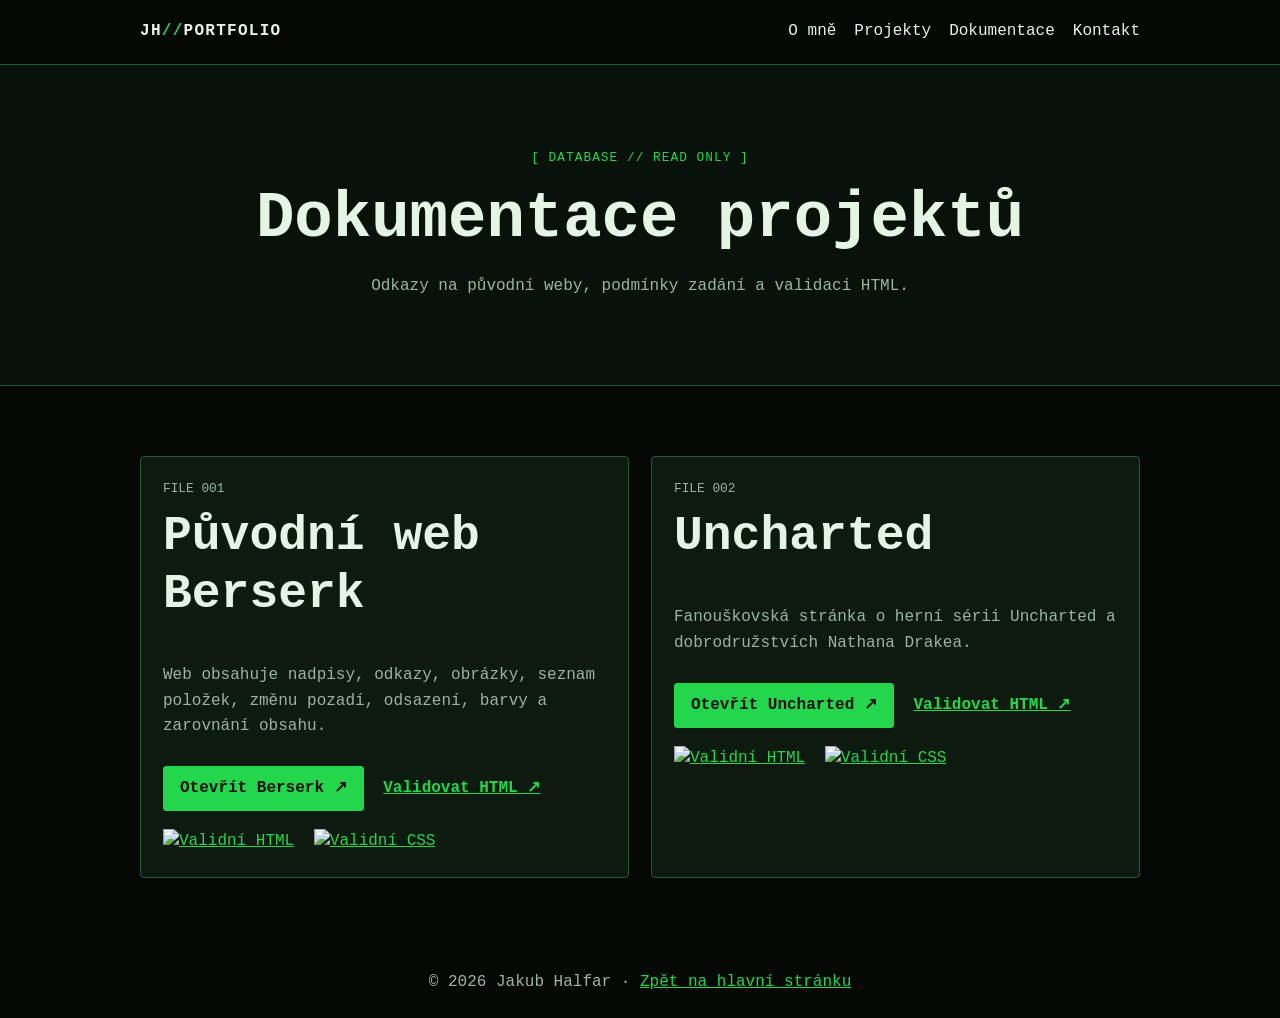
==== projekty.html @ 053087a8 "uprava" ====
<!doctype html>
<html lang="cs">
<head>
  <meta charset="utf-8">
  <meta name="viewport" content="width=device-width, initial-scale=1">
  <meta name="description" content="Dokumentace a validace projektů Jakuba Halfara.">
  <title>Dokumentace | Jakub Halfar</title>
  <link rel="stylesheet" href="style.css">
</head>
<body>
  <header class="site-header">
    <nav class="container navigation" aria-label="Hlavní navigace">
      <a class="logo" href="index.html">JH<span>//</span>PORTFOLIO</a>
      <div class="menu">
        <a href="index.html#o-mne">O mně</a>
        <a href="index.html#projekty">Projekty</a>
        <a href="projekty.html" aria-current="page">Dokumentace</a>
        <a href="index.html#kontakt">Kontakt</a>
      </div>
    </nav>
  </header>
  <main>
    <section class="page-title">
      <div class="container">
        <p class="status">[ DATABASE // READ ONLY ]</p>
        <h1>Dokumentace projektů</h1>
        <p>Odkazy na původní weby, podmínky zadání a validaci HTML.</p>
      </div>
    </section>
    <section>
      <div class="container detail-grid">
        <article class="detail-card">
          <p class="project-id">FILE 001</p>
          <h2>Původní web Berserk</h2>
          <p>Web obsahuje nadpisy, odkazy, obrázky, seznam položek, změnu pozadí, odsazení, barvy a zarovnání obsahu.</p>
          <a class="button" href="https://jakub-halfar.github.io/" target="_blank" rel="noopener">Otevřít Berserk ↗</a>
          <a class="plain-link" href="https://validator.w3.org/nu/?doc=https%3A%2F%2Fjakub-halfar.github.io%2F" target="_blank" rel="noopener">Validovat HTML ↗</a>
          <a class="validator-icon" href="https://validator.w3.org/nu/?doc=https%3A%2F%2Fjakub-halfar.github.io%2F" target="_blank" rel="noopener"><img src="https://www.w3.org/Icons/valid-html401" alt="Validní HTML"></a>
          <a class="validator-icon" href="https://jigsaw.w3.org/css-validator/" target="_blank" rel="noopener"><img src="https://jigsaw.w3.org/css-validator/images/vcss" alt="Validní CSS"></a>
        </article>
        <article class="detail-card">
          <p class="project-id">FILE 002</p>
          <h2>Uncharted</h2>
          <p>Fanouškovská stránka o herní sérii Uncharted a dobrodružstvích Nathana Drakea.</p>
          <a class="button" href="https://jakub-halfar.github.io/projekt1-web/" target="_blank" rel="noopener">Otevřít Uncharted ↗</a>
          <a class="plain-link" href="https://validator.w3.org/nu/?doc=https%3A%2F%2Fjakub-halfar.github.io%2Fprojekt1-web%2F" target="_blank" rel="noopener">Validovat HTML ↗</a>
          <a class="validator-icon" href="https://validator.w3.org/nu/?doc=https%3A%2F%2Fjakub-halfar.github.io%2Fprojekt1-web%2F" target="_blank" rel="noopener"><img src="https://www.w3.org/Icons/valid-html401" alt="Validní HTML"></a>
          <a class="validator-icon" href="https://jigsaw.w3.org/css-validator/validator?uri=https%3A%2F%2Fjakub-halfar.github.io%2Fprojekt1-web%2F" target="_blank" rel="noopener"><img src="https://jigsaw.w3.org/css-validator/images/vcss" alt="Validní CSS"></a>
        </article>
      </div>
    </section>
  </main>
  <footer><div class="container">© 2026 Jakub Halfar · <a href="index.html">Zpět na hlavní stránku</a></div></footer>
</body>
</html>
---- style.css ----
:root {
  --black: #050805;
  --green: #24d64b;
  --light-green: #9dffad;
  --text: #e4f5e6;
  --muted: #9bb69e;
  --panel: #0d1a10;
  --border: #245c30;
}

* { box-sizing: border-box; }
html { scroll-behavior: smooth; }
body {
  margin: 0;
  background: var(--black);
  color: var(--text);
  font-family: "Courier New", monospace;
  line-height: 1.6;
}
a { color: var(--green); }
.container { width: min(1000px, 90%); margin: 0 auto; }

.site-header {
  position: sticky;
  top: 0;
  z-index: 2;
  background: rgba(5, 8, 5, .97);
  border-bottom: 1px solid var(--border);
}
.navigation {
  min-height: 64px;
  display: flex;
  align-items: center;
  justify-content: space-between;
  gap: 20px;
}
.logo { color: var(--text); font-weight: bold; text-decoration: none; letter-spacing: .08em; }
.logo span, .eyebrow, .project-id, .status { color: var(--green); }
.menu { display: flex; flex-wrap: wrap; gap: 18px; }
.menu a { color: var(--text); text-decoration: none; }
.menu a:hover, .menu a:focus { color: var(--green); }

section { padding: 70px 0; }
.hero, .page-title {
  border-bottom: 1px solid var(--border);
  background: #08120a;
  text-align: center;
}
.hero { min-height: 560px; display: grid; align-items: center; position: relative; overflow: hidden; }
.hero-content { padding: 45px 0; }
.hero-content { position: relative; z-index: 1; }
.code-rain {
  position: absolute;
  inset: 0;
  overflow: hidden;
  opacity: .45;
  pointer-events: none;
}
.code-rain::after {
  content: "";
  position: absolute;
  inset: 0;
  background: rgba(5, 8, 5, .45);
}
.code-rain span {
  position: absolute;
  top: -180px;
  color: var(--green);
  font-size: 1.2rem;
  font-weight: bold;
  line-height: 1.4;
  text-shadow: 0 0 8px var(--green);
  animation: fall 8s linear infinite;
}
.code-rain span:nth-child(1) { left: 8%; animation-delay: -2s; }
.code-rain span:nth-child(2) { left: 20%; animation-delay: -6s; }
.code-rain span:nth-child(3) { left: 34%; animation-delay: -4s; }
.code-rain span:nth-child(4) { left: 48%; animation-delay: -1s; }
.code-rain span:nth-child(5) { left: 62%; animation-delay: -5s; }
.code-rain span:nth-child(6) { left: 75%; animation-delay: -3s; }
.code-rain span:nth-child(7) { left: 87%; animation-delay: -7s; }
.code-rain span:nth-child(8) { left: 94%; animation-delay: -4s; }
@keyframes fall {
  to { transform: translateY(760px); }
}
.status { font-size: .8rem; letter-spacing: .08em; }
.eyebrow { font-weight: bold; text-transform: uppercase; letter-spacing: .12em; }
h1, h2, h3 { line-height: 1.2; }
h1 { margin: 12px 0; font-size: clamp(2.5rem, 8vw, 5rem); }
h1 span { color: var(--green); }
h2 { font-size: clamp(2rem, 5vw, 3rem); }
.lead { max-width: 620px; margin: 0 auto 28px; color: var(--muted); }
.button {
  display: inline-block;
  margin: 10px 10px 0 0;
  padding: 9px 16px;
  border: 1px solid var(--green);
  border-radius: 3px;
  background: var(--green);
  color: #061008;
  font-weight: bold;
  text-decoration: none;
}
.button:hover, .button:focus { background: var(--light-green); }
.two-columns, .project-grid, .detail-grid { display: grid; gap: 22px; }
.two-columns { grid-template-columns: 1.3fr .7fr; align-items: center; }
.project-grid { grid-template-columns: repeat(3, 1fr); }
.detail-grid { grid-template-columns: repeat(2, 1fr); }
.dark-section, .contact { background: #081008; }
.warning-box, .project-card, .detail-card {
  padding: 22px;
  border: 1px solid var(--border);
  border-radius: 4px;
  background: var(--panel);
}
.warning-box { border-left: 4px solid var(--green); }
.warning-box strong { color: var(--green); }
.warning-box p, .project-card p, .detail-card p, .page-title p:last-child, .contact p:not(.eyebrow) { color: var(--muted); }
.project-card { display: flex; flex-direction: column; }
.project-card img {
  width: 100%;
  height: 140px;
  margin-bottom: 14px;
  border-radius: 4px;
  object-fit: cover;
  filter: grayscale(.4) sepia(.3) hue-rotate(65deg);
}
.project-id { margin: 0; font-size: .8rem; }
.project-card h3 { margin: 7px 0; font-size: 1.4rem; }
.project-card a { margin-top: auto; padding-top: 16px; font-weight: bold; }
.skills { display: flex; flex-wrap: wrap; gap: 10px; padding: 0; list-style: none; }
.skills li { padding: 8px 13px; border: 1px solid var(--border); background: var(--panel); }
.contact { text-align: center; }
.sources { padding: 35px 0; font-size: .9rem; }
.validator-icon { display: inline-block; margin: 18px 10px 0 0; vertical-align: middle; }
.validator-icon img { width: auto; height: 31px; }
.page-title { padding: 70px 0; }
.page-title h1 { font-size: clamp(2.2rem, 6vw, 4rem); }
.detail-card h2 { margin-top: 8px; }
.plain-link { display: inline-block; margin: 18px 12px 0 0; font-weight: bold; }
footer { padding: 22px 0; color: var(--muted); text-align: center; }

@media (max-width: 700px) {
  .navigation { align-items: flex-start; flex-direction: column; padding: 14px 0; }
  .menu { gap: 8px 14px; }
  .two-columns, .project-grid, .detail-grid { grid-template-columns: 1fr; }
  section { padding: 50px 0; }
}

@media (prefers-reduced-motion: reduce) {
  .code-rain span { animation: none; }
}
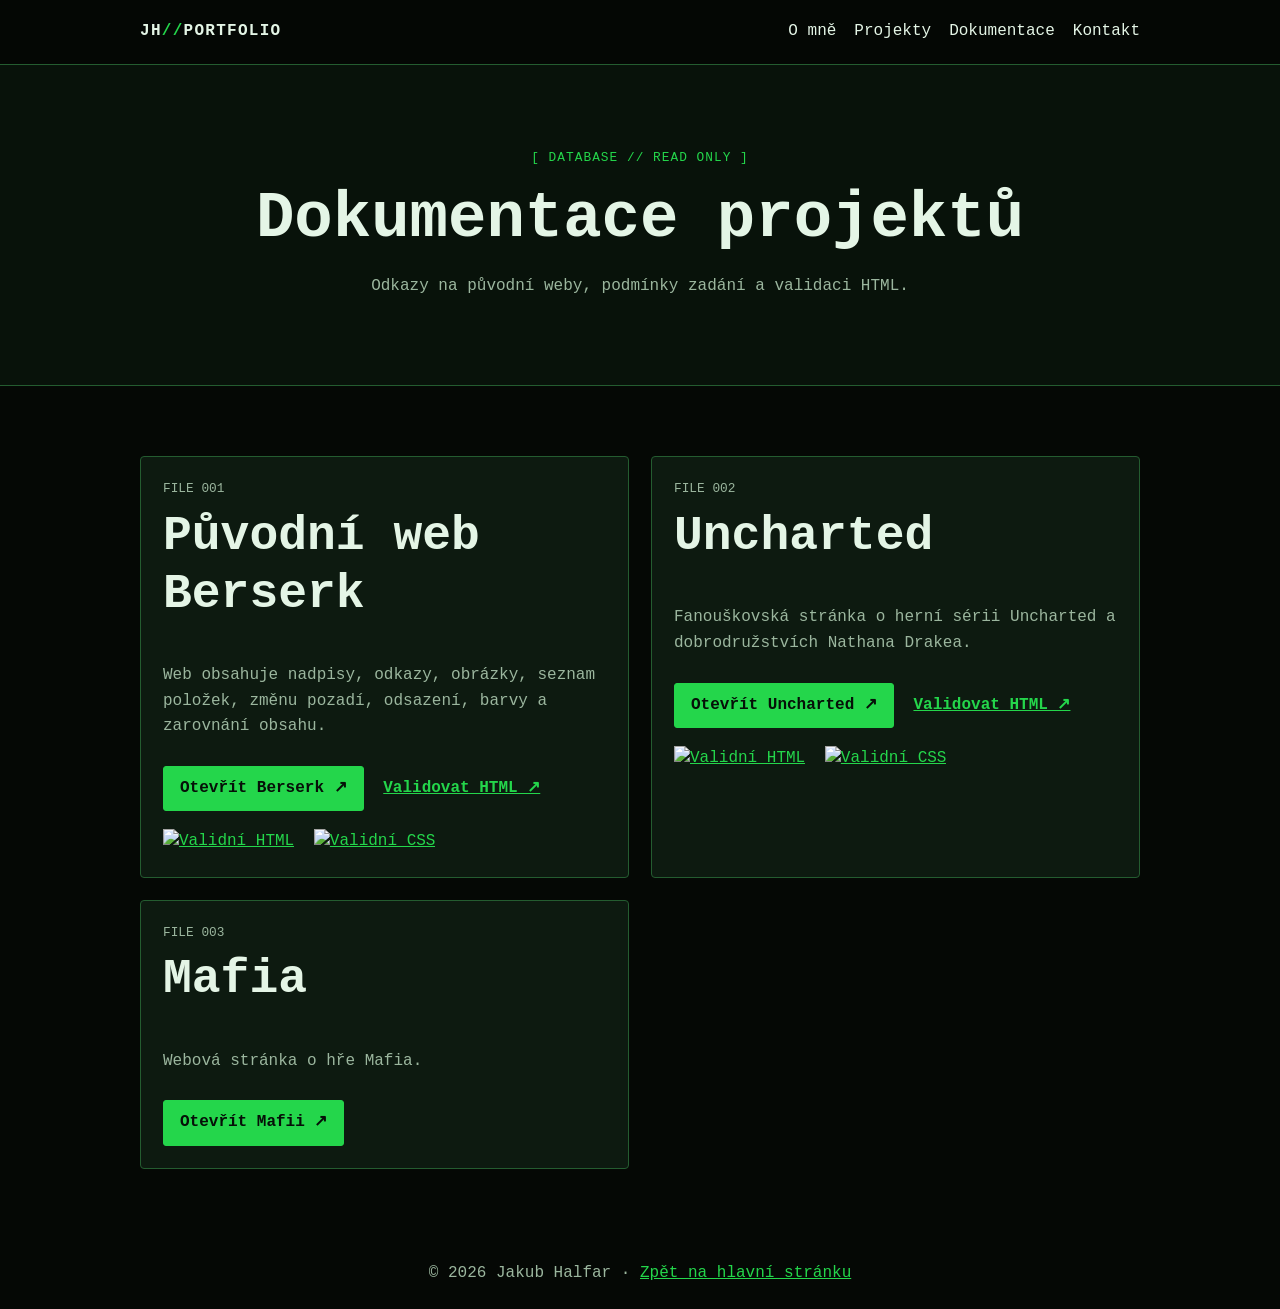
==== commit fbff2375: "přidání nového projektu" ====
--- a/projekty.html
+++ b/projekty.html
@@ -33,10 +33,10 @@
           <p class="project-id">FILE 001</p>
           <h2>Původní web Berserk</h2>
           <p>Web obsahuje nadpisy, odkazy, obrázky, seznam položek, změnu pozadí, odsazení, barvy a zarovnání obsahu.</p>
-          <a class="button" href="https://jakub-halfar.github.io/" target="_blank" rel="noopener">Otevřít Berserk ↗</a>
-          <a class="plain-link" href="https://validator.w3.org/nu/?doc=https%3A%2F%2Fjakub-halfar.github.io%2F" target="_blank" rel="noopener">Validovat HTML ↗</a>
-          <a class="validator-icon" href="https://validator.w3.org/nu/?doc=https%3A%2F%2Fjakub-halfar.github.io%2F" target="_blank" rel="noopener"><img src="https://www.w3.org/Icons/valid-html401" alt="Validní HTML"></a>
-          <a class="validator-icon" href="https://jigsaw.w3.org/css-validator/" target="_blank" rel="noopener"><img src="https://jigsaw.w3.org/css-validator/images/vcss" alt="Validní CSS"></a>
+          <a class="button" href="https://jakub-halfar.github.io/puvodni_web/" target="_blank" rel="noopener">Otevřít Berserk ↗</a>
+          <a class="plain-link" href="https://validator.w3.org/nu/?doc=https%3A%2F%2Fjakub-halfar.github.io%2Fpuvodni_web%2F" target="_blank" rel="noopener">Validovat HTML ↗</a>
+          <a class="validator-icon" href="https://validator.w3.org/nu/?doc=https%3A%2F%2Fjakub-halfar.github.io%2Fpuvodni_web%2F" target="_blank" rel="noopener"><img src="https://www.w3.org/Icons/valid-html401" alt="Validní HTML"></a>
+          <a class="validator-icon" href="https://jigsaw.w3.org/css-validator/validator?uri=https%3A%2F%2Fjakub-halfar.github.io%2Fpuvodni_web%2F" target="_blank" rel="noopener"><img src="https://jigsaw.w3.org/css-validator/images/vcss" alt="Validní CSS"></a>
         </article>
         <article class="detail-card">
           <p class="project-id">FILE 002</p>
@@ -47,6 +47,12 @@
           <a class="validator-icon" href="https://validator.w3.org/nu/?doc=https%3A%2F%2Fjakub-halfar.github.io%2Fprojekt1-web%2F" target="_blank" rel="noopener"><img src="https://www.w3.org/Icons/valid-html401" alt="Validní HTML"></a>
           <a class="validator-icon" href="https://jigsaw.w3.org/css-validator/validator?uri=https%3A%2F%2Fjakub-halfar.github.io%2Fprojekt1-web%2F" target="_blank" rel="noopener"><img src="https://jigsaw.w3.org/css-validator/images/vcss" alt="Validní CSS"></a>
         </article>
+        <article class="detail-card">
+          <p class="project-id">FILE 003</p>
+          <h2>Mafia</h2>
+          <p>Webová stránka o hře Mafia.</p>
+          <a class="button" href="https://jakub-halfar.github.io/Mafia/" target="_blank" rel="noopener">Otevřít Mafii ↗</a>
+        </article>
       </div>
     </section>
   </main>
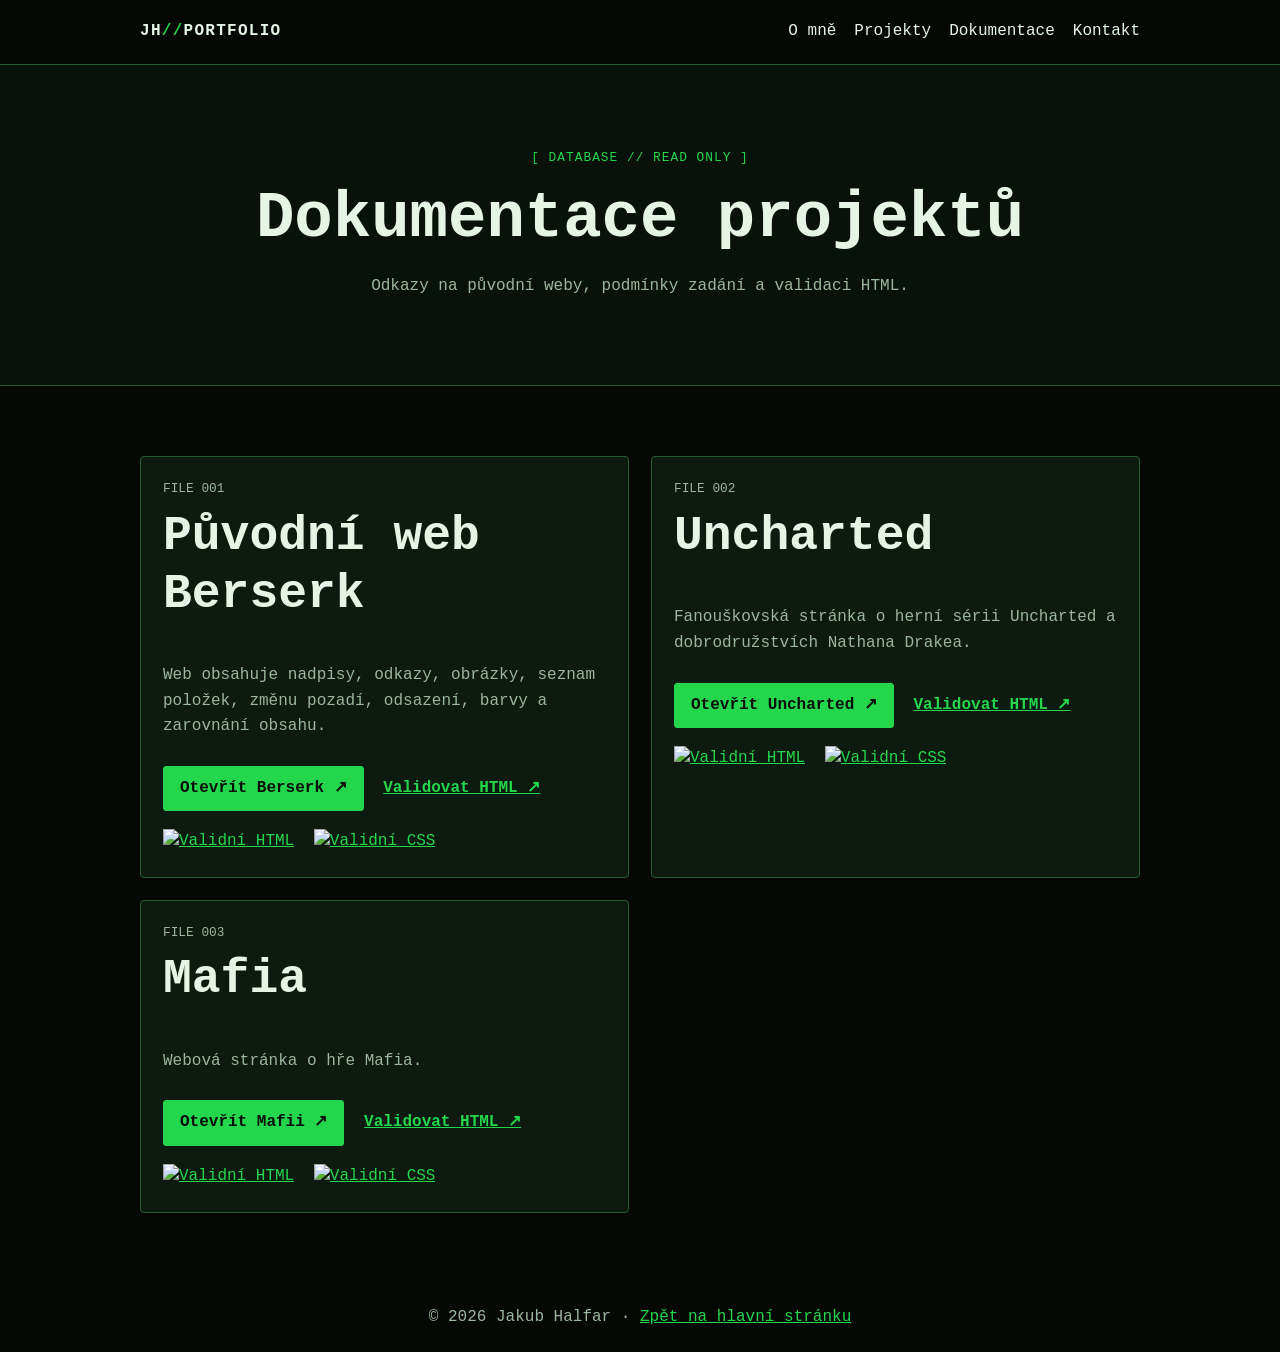
==== commit 4ae59371: "upravy" ====
--- a/projekty.html
+++ b/projekty.html
@@ -52,6 +52,9 @@
           <h2>Mafia</h2>
           <p>Webová stránka o hře Mafia.</p>
           <a class="button" href="https://jakub-halfar.github.io/Mafia/" target="_blank" rel="noopener">Otevřít Mafii ↗</a>
+          <a class="plain-link" href="https://validator.w3.org/nu/?doc=https%3A%2F%2Fjakub-halfar.github.io%2FMafia%2F" target="_blank" rel="noopener">Validovat HTML ↗</a>
+          <a class="validator-icon" href="https://validator.w3.org/nu/?doc=https%3A%2F%2Fjakub-halfar.github.io%2FMafia%2F" target="_blank" rel="noopener"><img src="https://www.w3.org/Icons/valid-html401" alt="Validní HTML"></a>
+          <a class="validator-icon" href="https://jigsaw.w3.org/css-validator/validator?uri=https%3A%2F%2Fjakub-halfar.github.io%2FMafia%2F" target="_blank" rel="noopener"><img src="https://jigsaw.w3.org/css-validator/images/vcss" alt="Validní CSS"></a>
         </article>
       </div>
     </section>
